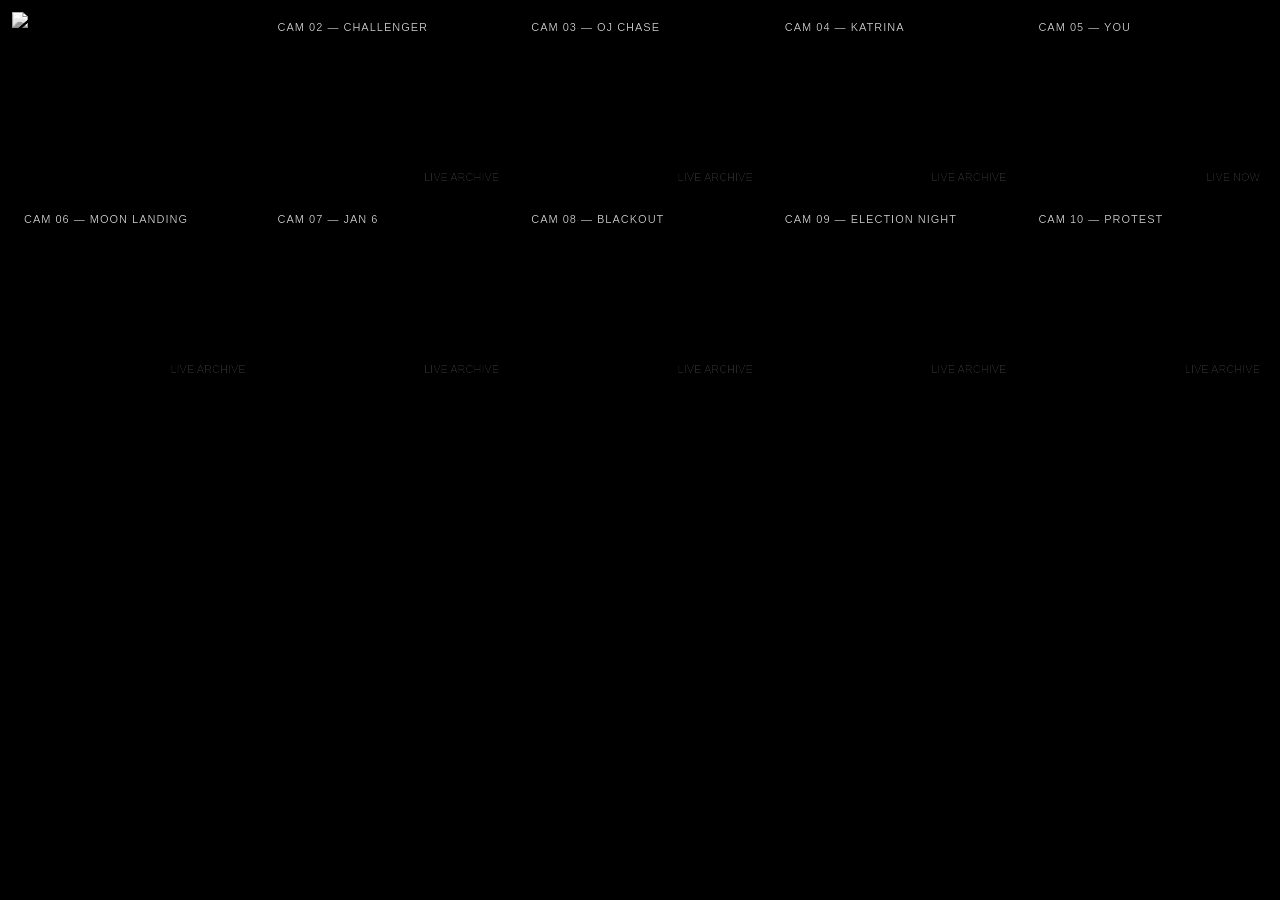
==== index.html @ 105d7728 "bf" ====
<!DOCTYPE html>
<html>
<head>
<style>
body {
  margin: 0;
  background: black;
  padding: 10px;
  font-family: Arial, sans-serif;
  color: lime;
}

.grid {
  display: grid;
  grid-template-columns: repeat(5, 1fr);
  gap: 8px;
}

.cam {
  position: relative;
  width: 100%;
  height: 180px;
  background: black;
  border: 2px solid #111;
  overflow: hidden;
  filter: grayscale(100%) contrast(120%);
}

.cam iframe,
.cam video {
  width: 100%;
  height: 100%;
  border: none;
  object-fit: cover;
}

.label {
  position: absolute;
  top: 6px;
  left: 6px;
  background: rgba(0,0,0,0.65);
  color: lime;
  font-size: 11px;
  padding: 3px 6px;
  z-index: 2;
  letter-spacing: 1px;
}

.time {
  position: absolute;
  bottom: 6px;
  right: 6px;
  background: rgba(0,0,0,0.65);
  color: red;
  font-size: 11px;
  padding: 3px 6px;
  z-index: 2;
}
</style>
</head>

<body>

<div class="grid">

  <div class="cam">
  <a href="https://www.skylinewebcams.com/en/webcam/united-states/new-york/new-york/new-york-skyline.html" target="_blank">
    <img src="https://embed.skylinewebcams.com/img/790.jpg" alt="New York Skyline Live Cam">
  </a>
</div>

  <div class="cam">
    <div class="label">CAM 02 — CHALLENGER</div>
    <div class="time">LIVE ARCHIVE</div>
    <iframe src="https://www.youtube.com/embed/VIDEO_ID_2" allowfullscreen></iframe>
  </div>

  <div class="cam">
    <div class="label">CAM 03 — OJ CHASE</div>
    <div class="time">LIVE ARCHIVE</div>
    <iframe src="https://www.youtube.com/embed/VIDEO_ID_3" allowfullscreen></iframe>
  </div>

  <div class="cam">
    <div class="label">CAM 04 — KATRINA</div>
    <div class="time">LIVE ARCHIVE</div>
    <iframe src="https://www.youtube.com/embed/VIDEO_ID_4" allowfullscreen></iframe>
  </div>

  <div class="cam">
    <div class="label">CAM 05 — YOU</div>
    <div class="time">LIVE NOW</div>
    <video id="userCam" autoplay muted playsinline></video>
  </div>

  <div class="cam">
    <div class="label">CAM 06 — MOON LANDING</div>
    <div class="time">LIVE ARCHIVE</div>
    <iframe src="https://www.youtube.com/embed/VIDEO_ID_5" allowfullscreen></iframe>
  </div>

  <div class="cam">
    <div class="label">CAM 07 — JAN 6</div>
    <div class="time">LIVE ARCHIVE</div>
    <iframe src="https://www.youtube.com/embed/VIDEO_ID_6" allowfullscreen></iframe>
  </div>

  <div class="cam">
    <div class="label">CAM 08 — BLACKOUT</div>
    <div class="time">LIVE ARCHIVE</div>
    <iframe src="https://www.youtube.com/embed/VIDEO_ID_7" allowfullscreen></iframe>
  </div>

  <div class="cam">
    <div class="label">CAM 09 — ELECTION NIGHT</div>
    <div class="time">LIVE ARCHIVE</div>
    <iframe src="https://www.youtube.com/embed/VIDEO_ID_8" allowfullscreen></iframe>
  </div>

  <div class="cam">
    <div class="label">CAM 10 — PROTEST</div>
    <div class="time">LIVE ARCHIVE</div>
    <iframe src="https://www.youtube.com/embed/VIDEO_ID_9" allowfullscreen></iframe>
  </div>

</div>

<script>
navigator.mediaDevices.getUserMedia({ video: true })
.then(function(stream) {
  document.getElementById("userCam").srcObject = stream;
})
.catch(function(error) {
  console.log("Camera access denied", error);
});
</script>

</body>
</html>
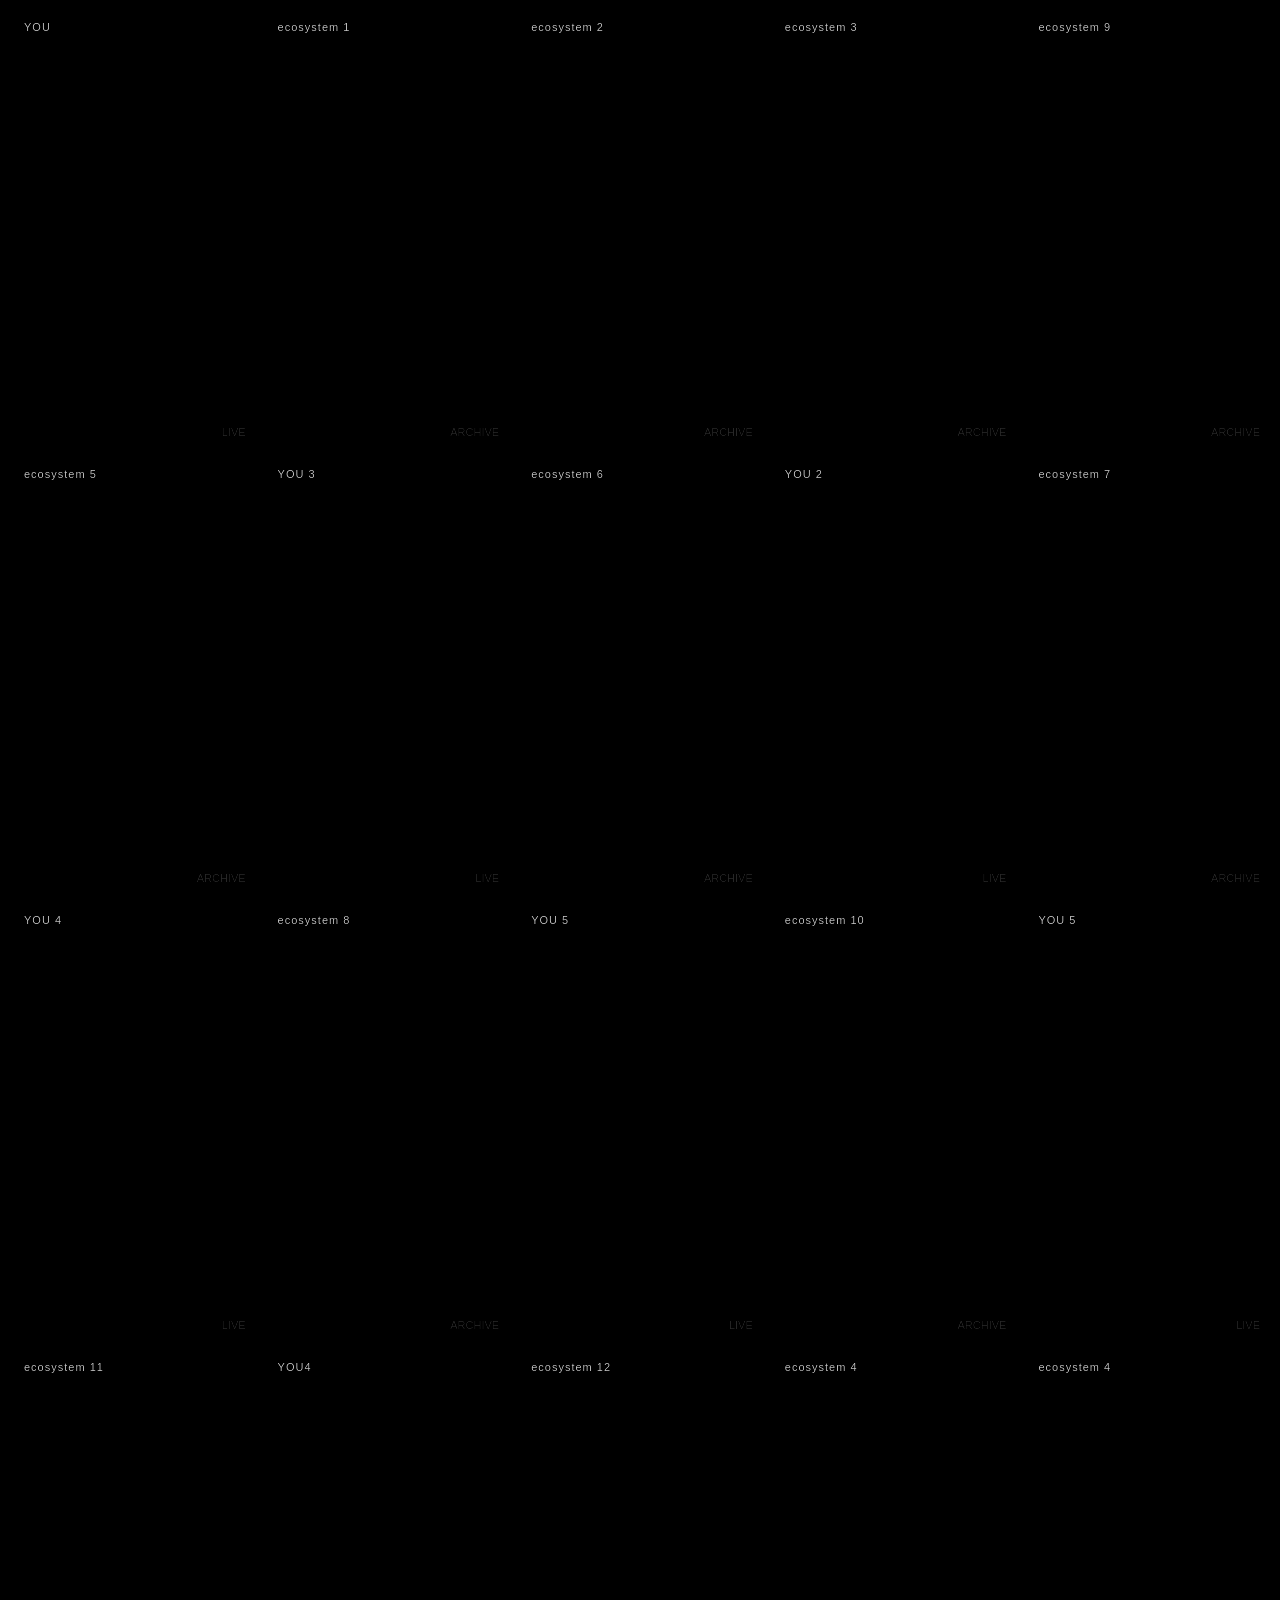
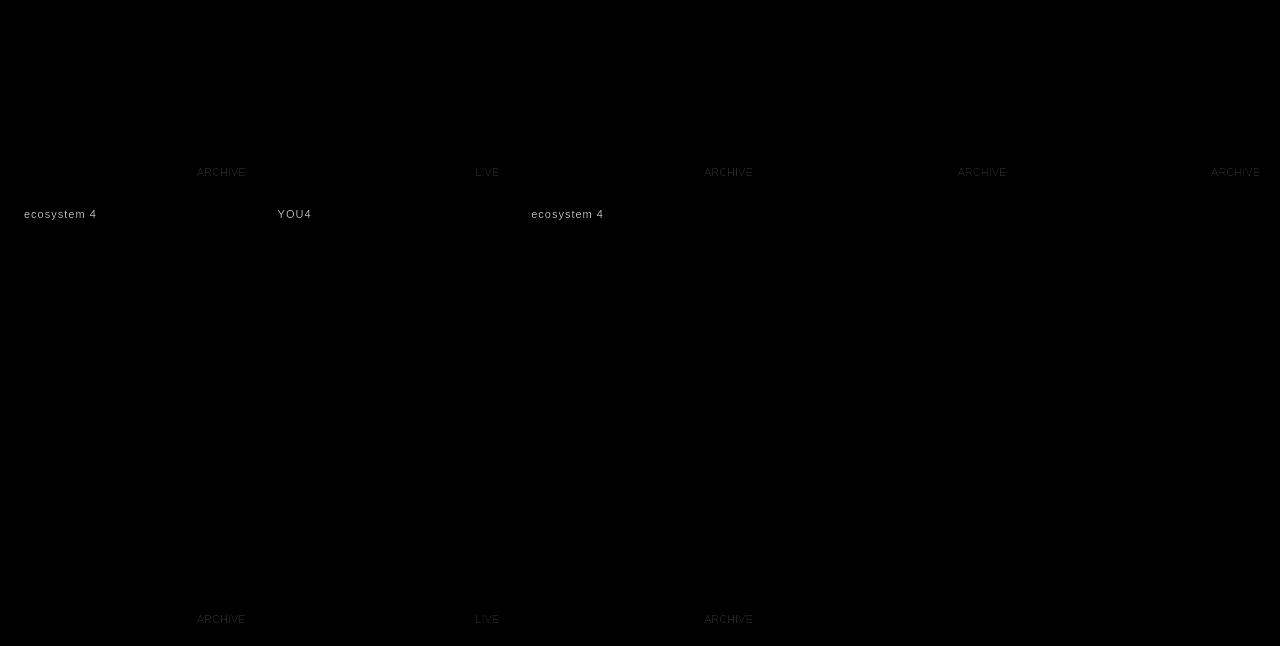
==== commit 38d4d873: "muhc differnt" ====
--- a/index.html
+++ b/index.html
@@ -12,25 +12,26 @@
 
 .grid {
   display: grid;
-  grid-template-columns: repeat(5, 1fr);
+  grid-template-columns: repeat(5, 1fr); /* 5 tiles per row */
   gap: 8px;
 }
 
 .cam {
   position: relative;
   width: 100%;
-  height: 180px;
+  padding-top: 177%; /* 9:16 aspect ratio for videos */
   background: black;
   border: 2px solid #111;
   overflow: hidden;
   filter: grayscale(100%) contrast(120%);
 }
 
-.cam iframe,
 .cam video {
+  position: absolute;
+  top: 0;
+  left: 0;
   width: 100%;
   height: 100%;
-  border: none;
   object-fit: cover;
 }
 
@@ -63,76 +64,239 @@
 
 <div class="grid">
 
-  <div class="cam">
-  <a href="https://www.skylinewebcams.com/en/webcam/united-states/new-york/new-york/new-york-skyline.html" target="_blank">
-    <img src="https://embed.skylinewebcams.com/img/790.jpg" alt="New York Skyline Live Cam">
-  </a>
-</div>
-
-  <div class="cam">
-    <div class="label">CAM 02 — CHALLENGER</div>
-    <div class="time">LIVE ARCHIVE</div>
-    <iframe src="https://www.youtube.com/embed/VIDEO_ID_2" allowfullscreen></iframe>
-  </div>
-
-  <div class="cam">
-    <div class="label">CAM 03 — OJ CHASE</div>
-    <div class="time">LIVE ARCHIVE</div>
-    <iframe src="https://www.youtube.com/embed/VIDEO_ID_3" allowfullscreen></iframe>
-  </div>
-
-  <div class="cam">
-    <div class="label">CAM 04 — KATRINA</div>
-    <div class="time">LIVE ARCHIVE</div>
-    <iframe src="https://www.youtube.com/embed/VIDEO_ID_4" allowfullscreen></iframe>
-  </div>
-
-  <div class="cam">
-    <div class="label">CAM 05 — YOU</div>
-    <div class="time">LIVE NOW</div>
-    <video id="userCam" autoplay muted playsinline></video>
-  </div>
-
-  <div class="cam">
-    <div class="label">CAM 06 — MOON LANDING</div>
-    <div class="time">LIVE ARCHIVE</div>
-    <iframe src="https://www.youtube.com/embed/VIDEO_ID_5" allowfullscreen></iframe>
-  </div>
-
-  <div class="cam">
-    <div class="label">CAM 07 — JAN 6</div>
-    <div class="time">LIVE ARCHIVE</div>
-    <iframe src="https://www.youtube.com/embed/VIDEO_ID_6" allowfullscreen></iframe>
-  </div>
-
-  <div class="cam">
-    <div class="label">CAM 08 — BLACKOUT</div>
-    <div class="time">LIVE ARCHIVE</div>
-    <iframe src="https://www.youtube.com/embed/VIDEO_ID_7" allowfullscreen></iframe>
-  </div>
-
-  <div class="cam">
-    <div class="label">CAM 09 — ELECTION NIGHT</div>
-    <div class="time">LIVE ARCHIVE</div>
-    <iframe src="https://www.youtube.com/embed/VIDEO_ID_8" allowfullscreen></iframe>
-  </div>
-
-  <div class="cam">
-    <div class="label">CAM 10 — PROTEST</div>
-    <div class="time">LIVE ARCHIVE</div>
-    <iframe src="https://www.youtube.com/embed/VIDEO_ID_9" allowfullscreen></iframe>
-  </div>
+  
+  <div class="cam">
+  <div class="label">YOU</div>
+  <div class="time">LIVE</div>
+  <video class="liveCam"></video>
+</div>
+
+  <div class="cam">
+    <div class="label">ecosystem 1</div>
+    <div class="time">ARCHIVE</div>
+    <video autoplay muted loop playsinline>
+      <source src="video archive/SnapInsta.to_AQPRmSxLoryphUgrCeTGhMmS4n_0nc2g4vxDdUkpphp4Vh737yQnGMcwdw0KS5rKqfWp-gA76fjTydEfScweuHc5amJ3U3mKEEWmpPc.mp4" type="video/mp4">
+    </video>
+  </div>
+
+  <div class="cam">
+    <div class="label">ecosystem 2</div>
+    <div class="time">ARCHIVE</div>
+    <video autoplay muted loop playsinline>
+      <source src="video archive/11.mp4" type="video/mp4">
+    </video>
+  </div>
+
+  <div class="cam">
+    <div class="label">ecosystem 3</div>
+    <div class="time">ARCHIVE</div>
+    <video autoplay muted loop playsinline>
+      <source src="video archive/3.mp4" type="video/mp4">
+    </video>
+  </div>
+<div class="cam">
+    <div class="label">ecosystem 9</div>
+    <div class="time">ARCHIVE</div>
+    <video autoplay muted loop playsinline>
+      <source src="video archive/7.mp4" type="video/mp4">
+    </video>
+  </div>
+  
+
+  <div class="cam">
+    <div class="label">ecosystem 5</div>
+    <div class="time">ARCHIVE</div>
+    <video autoplay muted loop playsinline>
+      <source src="video archive/5.mp4" type="video/mp4">
+    </video>
+  </div>
+
+  <div class="cam">
+  <div class="label">YOU 3</div>
+  <div class="time">LIVE</div>
+  <video class="liveCam"></video>
+</div>
+
+  <div class="cam">
+    <div class="label">ecosystem 6</div>
+    <div class="time">ARCHIVE</div>
+    <video autoplay muted loop playsinline>
+      <source src="video archive/Create_an_eerie_philosophical__Kling_30__06300.mp4" type="video/mp4">
+    </video>
+  </div>
+<div class="cam">
+  <div class="label">YOU 2</div>
+  <div class="time">LIVE</div>
+  <video class="liveCam"></video>
+</div>
+  <div class="cam">
+    <div class="label">ecosystem 7</div>
+    <div class="time">ARCHIVE</div>
+    <video autoplay muted loop playsinline>
+      <source src="video archive/Create_a_cinematic_unsettling__Kling_30__84815.mp4" type="video/mp4">
+    </video>
+  </div>
+<div class="cam">
+  <div class="label">YOU 4</div>
+  <div class="time">LIVE</div>
+  <video class="liveCam"></video>
+</div>
+  <div class="cam">
+    <div class="label">ecosystem 8</div>
+    <div class="time">ARCHIVE</div>
+    <video autoplay muted loop playsinline>
+      <source src="video archive/6.mp4" type="video/mp4">
+    </video>
+  </div>
+
+  <div class="cam">
+  <div class="label">YOU 5</div>
+  <div class="time">LIVE</div>
+  <video class="liveCam"></video>
+</div>
+
+  <div class="cam">
+    <div class="label">ecosystem 10</div>
+    <div class="time">ARCHIVE</div>
+    <video autoplay muted loop playsinline>
+      <source src="video archive/8.mp4" type="video/mp4">
+    </video>
+  </div>
+
+  <div class="cam">
+  <div class="label">YOU 5</div>
+  <div class="time">LIVE</div>
+  <video class="liveCam"></video>
+</div>
+
+
+<div class="cam">
+    <div class="label">ecosystem 11</div>
+    <div class="time">ARCHIVE</div>
+    <video autoplay muted loop playsinline>
+      <source src="video archive/9.mp4" type="video/mp4">
+    </video>
+  </div>
+<div class="cam">
+  <div class="label">YOU4</div>
+  <div class="time">LIVE</div>
+  <video class="liveCam"></video>
+</div>
+
+  <div class="cam">
+    <div class="label">ecosystem 12</div>
+    <div class="time">ARCHIVE</div>
+    <video autoplay muted loop playsinline>
+      <source src="video archive/10.mp4" type="video/mp4">
+    </video>
+  </div>
+
+  <div class="cam">
+    <div class="label">ecosystem 4</div>
+    <div class="time">ARCHIVE</div>
+    <video autoplay muted loop playsinline>
+      <source src="video archive/4.mp4" type="video/mp4">
+    </video>
+  </div>
+
+  <div class="cam">
+    <div class="label">ecosystem 4</div>
+    <div class="time">ARCHIVE</div>
+    <video autoplay muted loop playsinline>
+      <source src="video archive/2.mp4" type="video/mp4">
+    </video>
+  </div>
+
+  <div class="cam">
+    <div class="label">ecosystem 4</div>
+    <div class="time">ARCHIVE</div>
+    <video autoplay muted loop playsinline>
+      <source src="video archive/13.mp4" type="video/mp4">
+    </video>
+  </div>
+  <div class="cam">
+  <div class="label">YOU4</div>
+  <div class="time">LIVE</div>
+  <video class="liveCam"></video>
+</div>
+
+<div class="cam">
+    <div class="label">ecosystem 4</div>
+    <div class="time">ARCHIVE</div>
+    <video autoplay muted loop playsinline>
+      <source src="video archive/12.mp4" type="video/mp4">
+    </video>
+  </div>
+  
 
 </div>
 
 <script>
+// --------------------- LIVE CAMERA ---------------------
 navigator.mediaDevices.getUserMedia({ video: true })
 .then(function(stream) {
-  document.getElementById("userCam").srcObject = stream;
+  const liveCams = document.querySelectorAll('.liveCam');
+  liveCams.forEach(video => {
+    video.srcObject = stream;
+    video.autoplay = true;
+    video.muted = true;
+    video.playsInline = true;
+  });
 })
 .catch(function(error) {
   console.log("Camera access denied", error);
 });
+
+// --------------------- SCREEN RECORDING ---------------------
+let mediaRecorder;
+let recordedChunks = [];
+let recording = false;
+
+async function startScreenRecording() {
+  try {
+    const stream = await navigator.mediaDevices.getDisplayMedia({
+      video: { cursor: "always" },
+      audio: false
+    });
+
+    mediaRecorder = new MediaRecorder(stream);
+    mediaRecorder.ondataavailable = e => {
+      if (e.data.size > 0) recordedChunks.push(e.data);
+    };
+
+    mediaRecorder.onstop = () => {
+      const blob = new Blob(recordedChunks, { type: "video/webm" });
+      const url = URL.createObjectURL(blob);
+      const a = document.createElement("a");
+      a.href = url;
+      a.download = "screen-record.webm";
+      a.click();
+      recordedChunks = [];
+    };
+
+    mediaRecorder.start();
+    recording = true;
+    console.log("Screen recording started...");
+  } catch (err) {
+    console.error("Error accessing screen:", err);
+  }
+}
+
+function stopScreenRecording() {
+  if (mediaRecorder && recording) {
+    mediaRecorder.stop();
+    recording = false;
+    console.log("Screen recording stopped.");
+  }
+}
+
+// Listen for "R" key to start/stop recording
+document.addEventListener("keydown", e => {
+  if (e.key.toLowerCase() === "r") {
+    if (!recording) startScreenRecording();
+    else stopScreenRecording();
+  }
+});
 </script>
 
 </body>
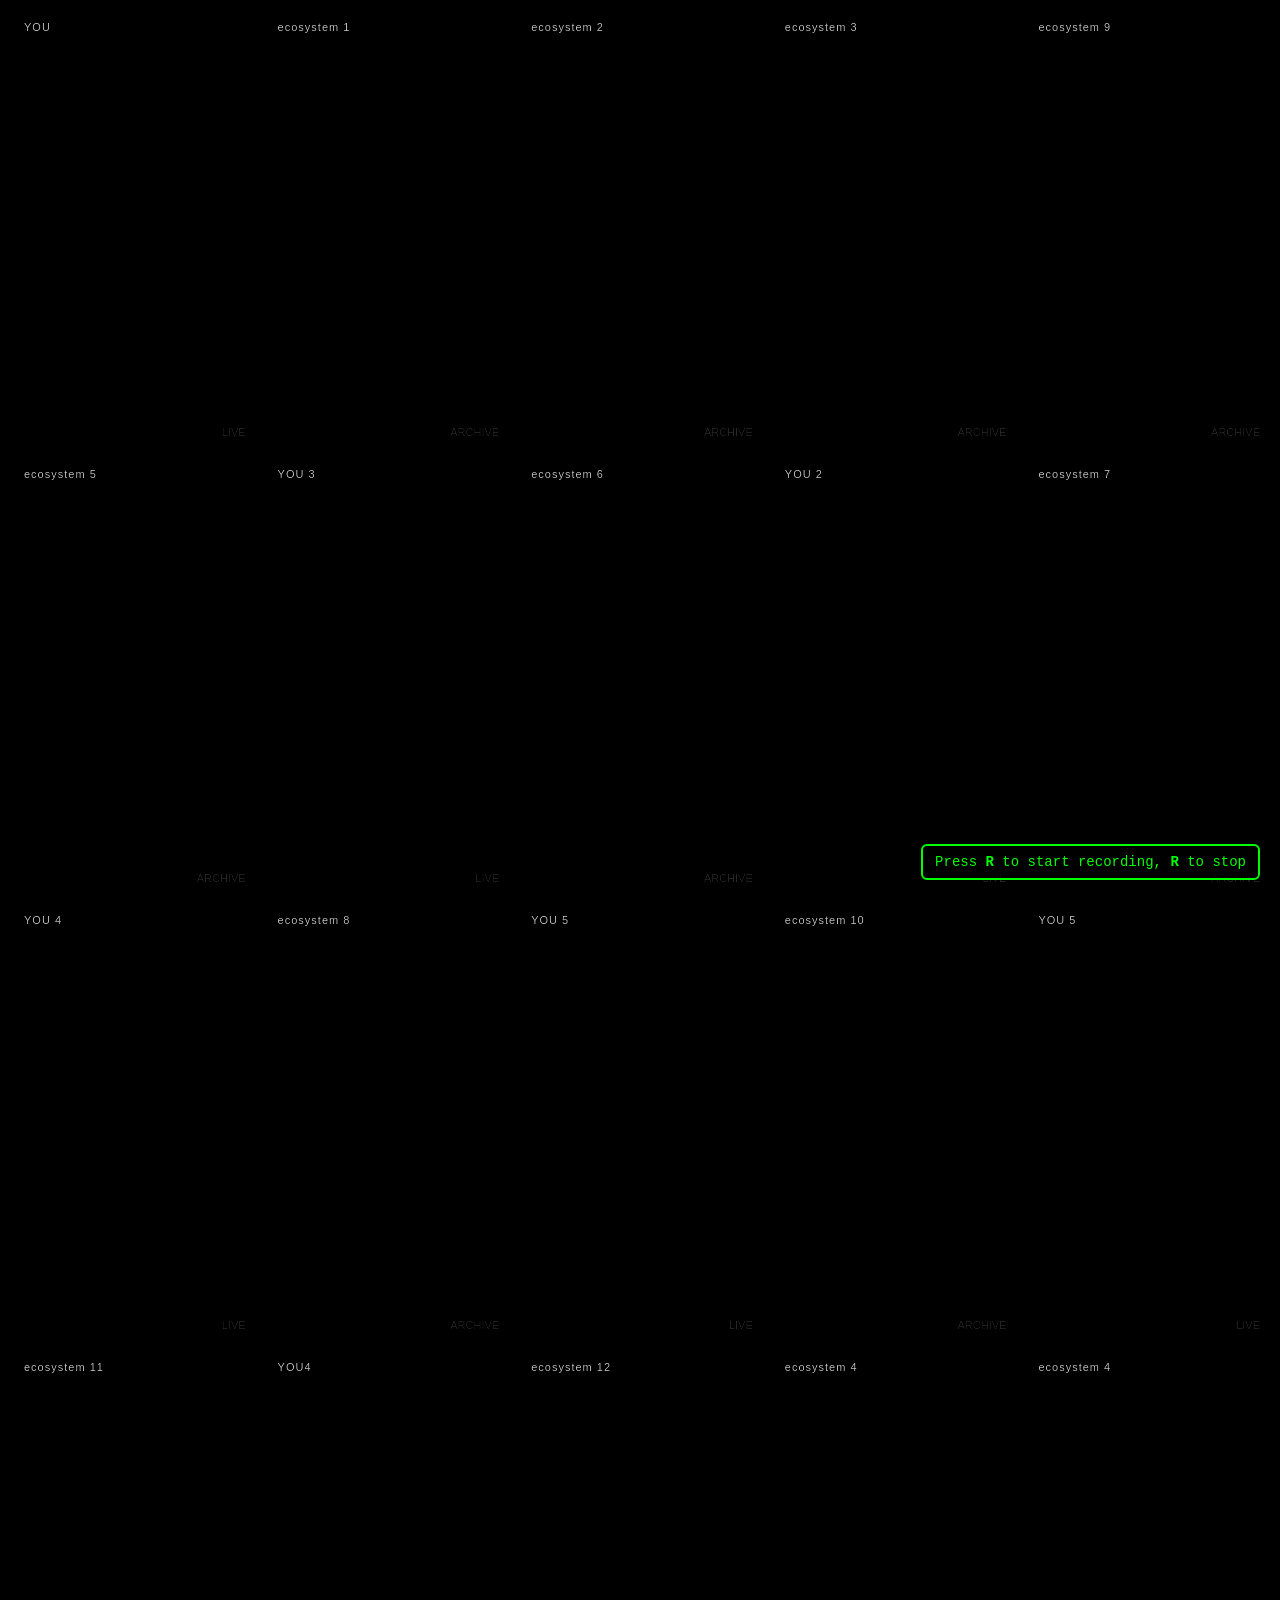
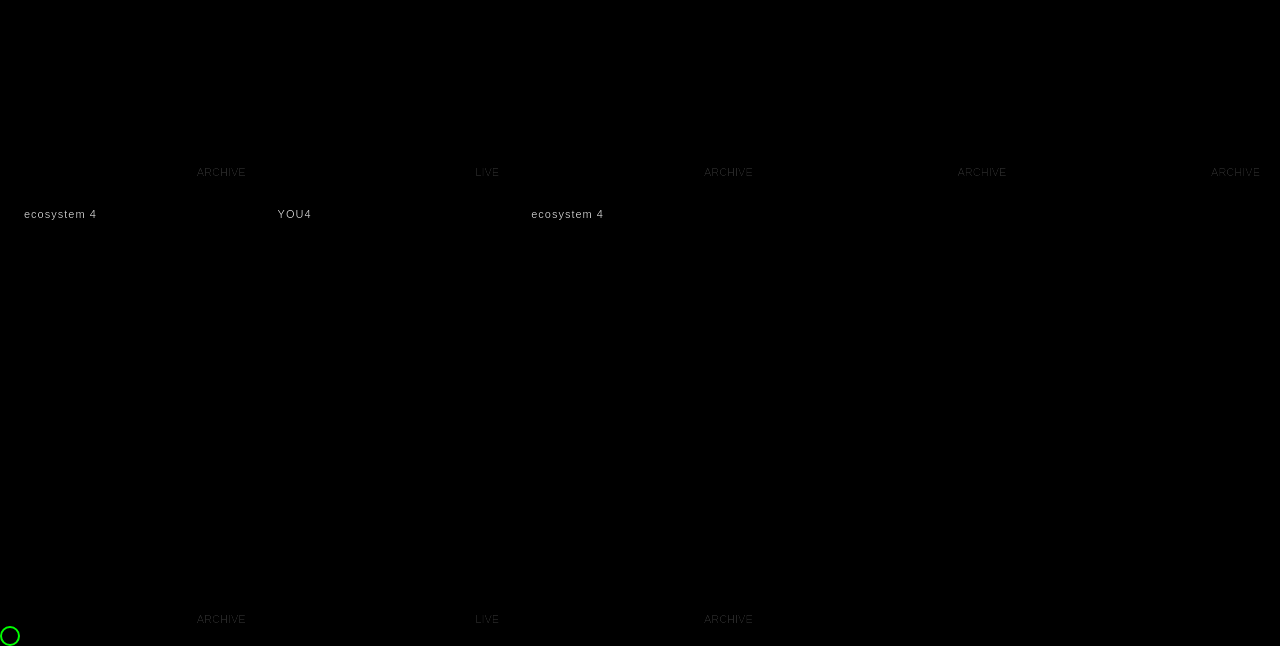
==== commit 5c2d0a2a: "eg" ====
--- a/index.html
+++ b/index.html
@@ -57,11 +57,36 @@
   padding: 3px 6px;
   z-index: 2;
 }
+
+#custom-cursor {
+  position: fixed;
+  width: 16px;          /* size of the cursor */
+  height: 16px;
+  pointer-events: none; /* clicks go through it */
+  z-index: 9999;
+  border: 2px solid lime; /* green outline */
+  border-radius: 50%;     /* makes it circular */
+  transform: translate(-50%, -50%); /* center on mouse */
+}
+#record-box {
+  position: fixed;      /* stays in place when scrolling */
+  bottom: 20px;         /* distance from bottom */
+  right: 20px;          /* distance from right */
+  background: rgba(0,0,0,0.7);  /* semi-transparent dark background */
+  color: lime;          /* text color */
+  font-family: 'Courier New', monospace; /* change font here */
+  font-size: 14px;
+  padding: 8px 12px;
+  border: 2px solid lime;
+  border-radius: 6px;
+  z-index: 9999;        /* make sure it’s on top */
+  user-select: none;    /* prevent text selection */
+}
 </style>
 </head>
 
 <body>
-
+<div id="record-box">Press <strong>R</strong> to start recording, <strong>R</strong> to stop</div>
 <div class="grid">
 
   
@@ -289,7 +314,35 @@
     console.log("Screen recording stopped.");
   }
 }
-
+// Enable audio on hover for all archive videos
+const archiveVideos = document.querySelectorAll('.grid video:not(.liveCam)');
+
+archiveVideos.forEach(video => {
+  // Make sure videos are muted initially
+  video.muted = true;
+
+  // When mouse enters, play video with sound
+  video.addEventListener('mouseenter', () => {
+    video.muted = false;  // unmute
+    video.play();
+  });
+
+  // When mouse leaves, mute again
+  video.addEventListener('mouseleave', () => {
+    video.muted = true;  // mute
+  });
+});
+
+// create the cursor element
+const cursor = document.createElement('div');
+cursor.id = 'custom-cursor';
+document.body.appendChild(cursor);
+
+// move cursor with mouse
+document.addEventListener('mousemove', e => {
+  cursor.style.left = e.clientX + 'px';
+  cursor.style.top = e.clientY + 'px';
+});
 // Listen for "R" key to start/stop recording
 document.addEventListener("keydown", e => {
   if (e.key.toLowerCase() === "r") {
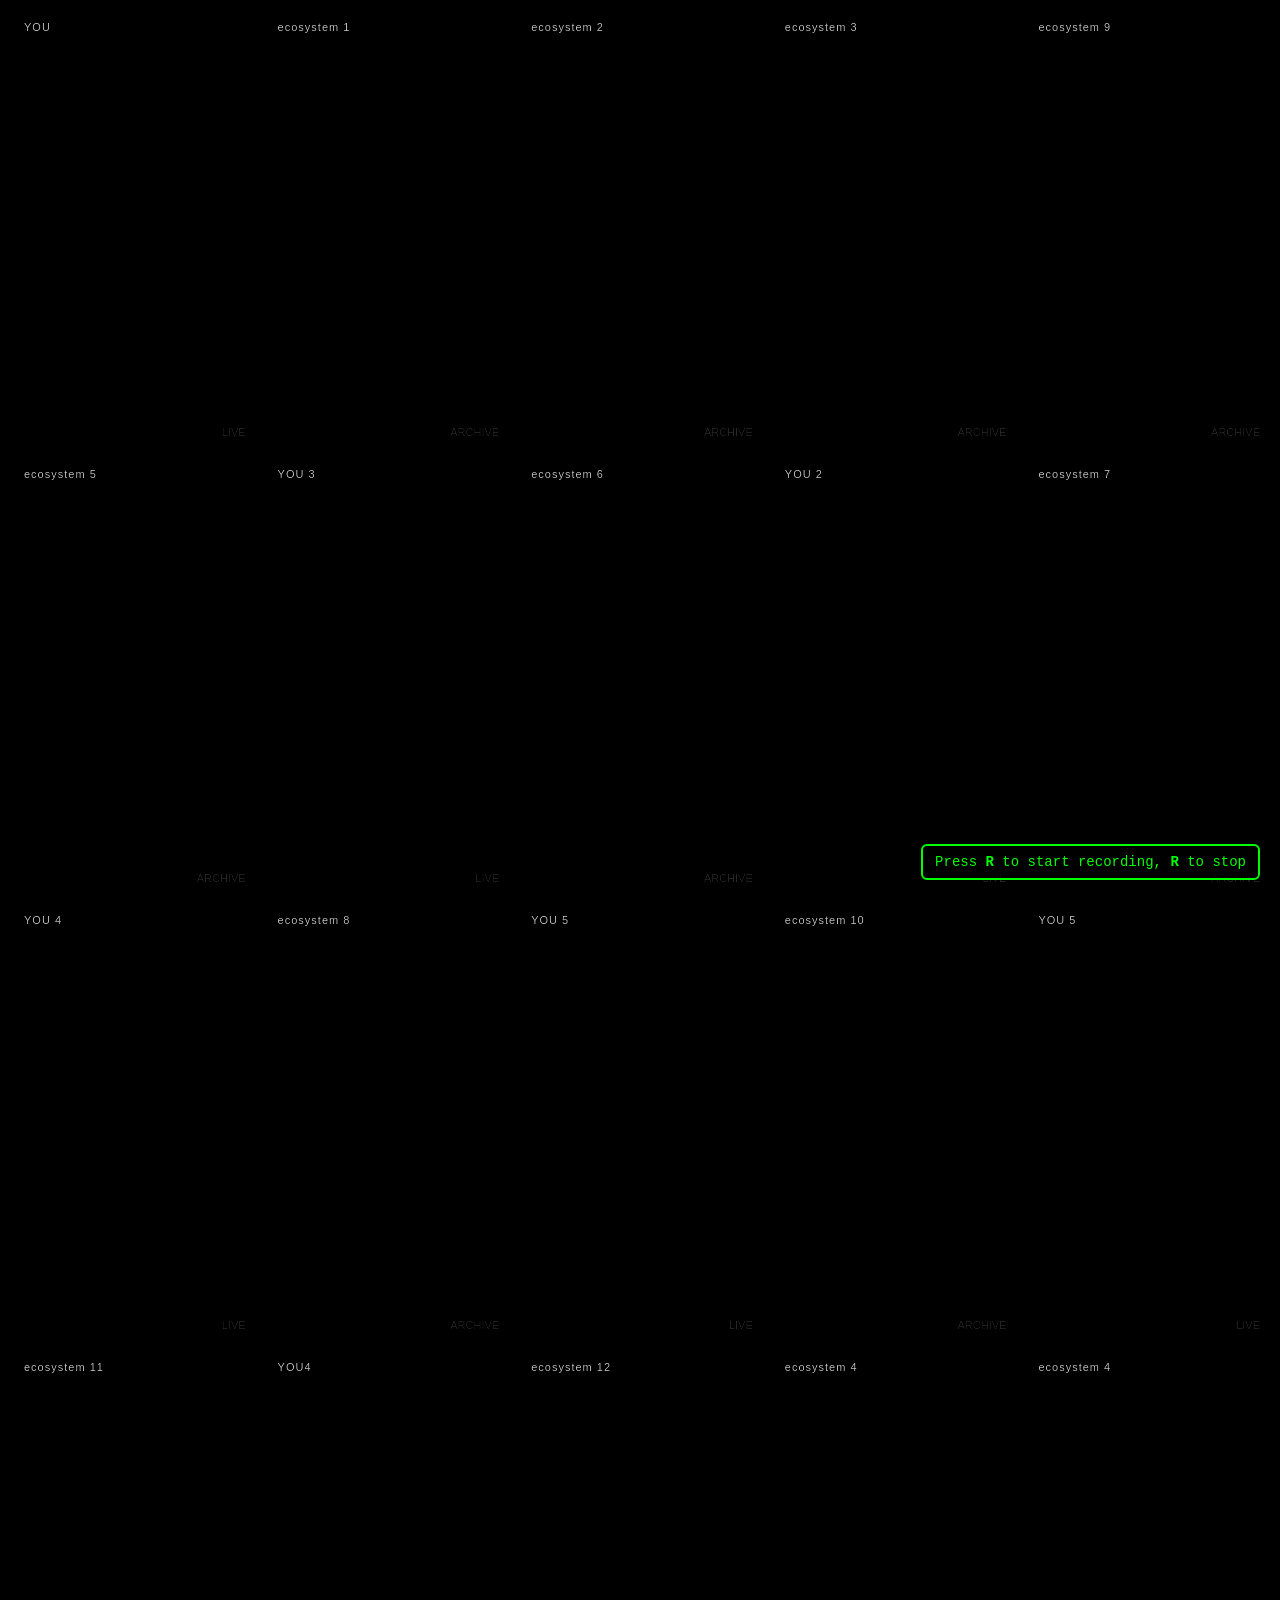
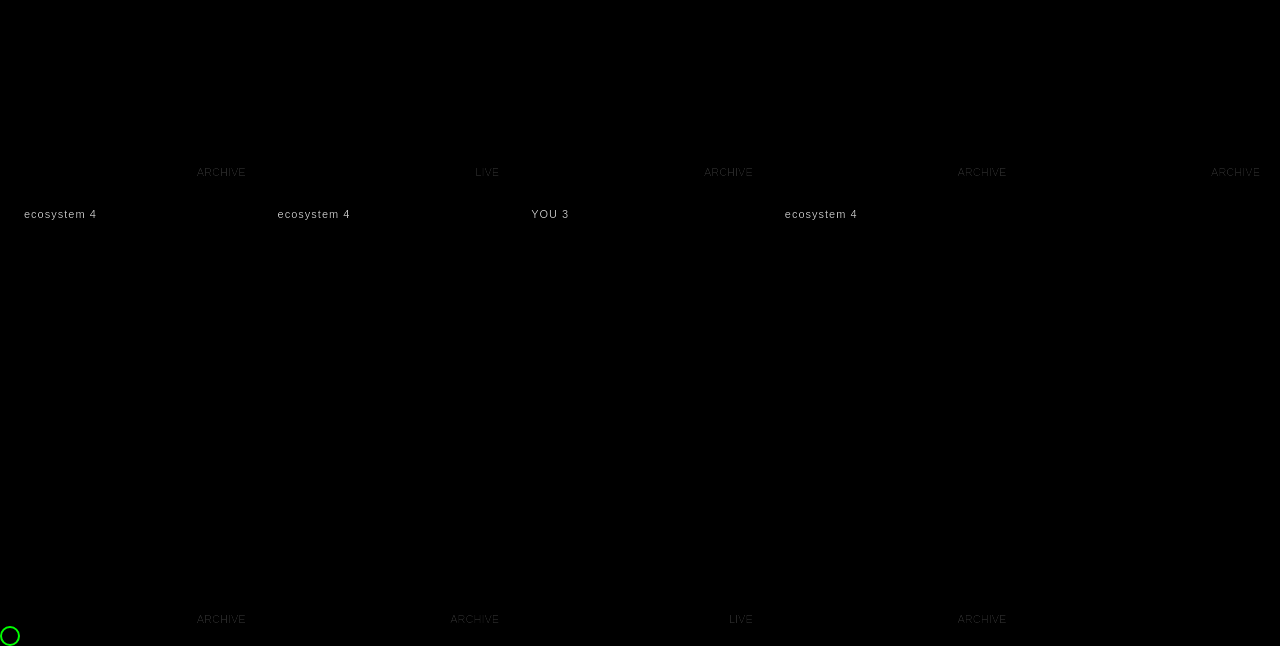
==== commit 7b5f0e3b: "go" ====
--- a/index.html
+++ b/index.html
@@ -239,8 +239,17 @@
       <source src="video archive/13.mp4" type="video/mp4">
     </video>
   </div>
-  <div class="cam">
-  <div class="label">YOU4</div>
+
+  <div class="cam">
+    <div class="label">ecosystem 4</div>
+    <div class="time">ARCHIVE</div>
+    <video autoplay muted loop playsinline>
+      <source src="video archive/14.mp4" type="video/mp4">
+    </video>
+  </div>
+
+    <div class="cam">
+  <div class="label">YOU 3</div>
   <div class="time">LIVE</div>
   <video class="liveCam"></video>
 </div>
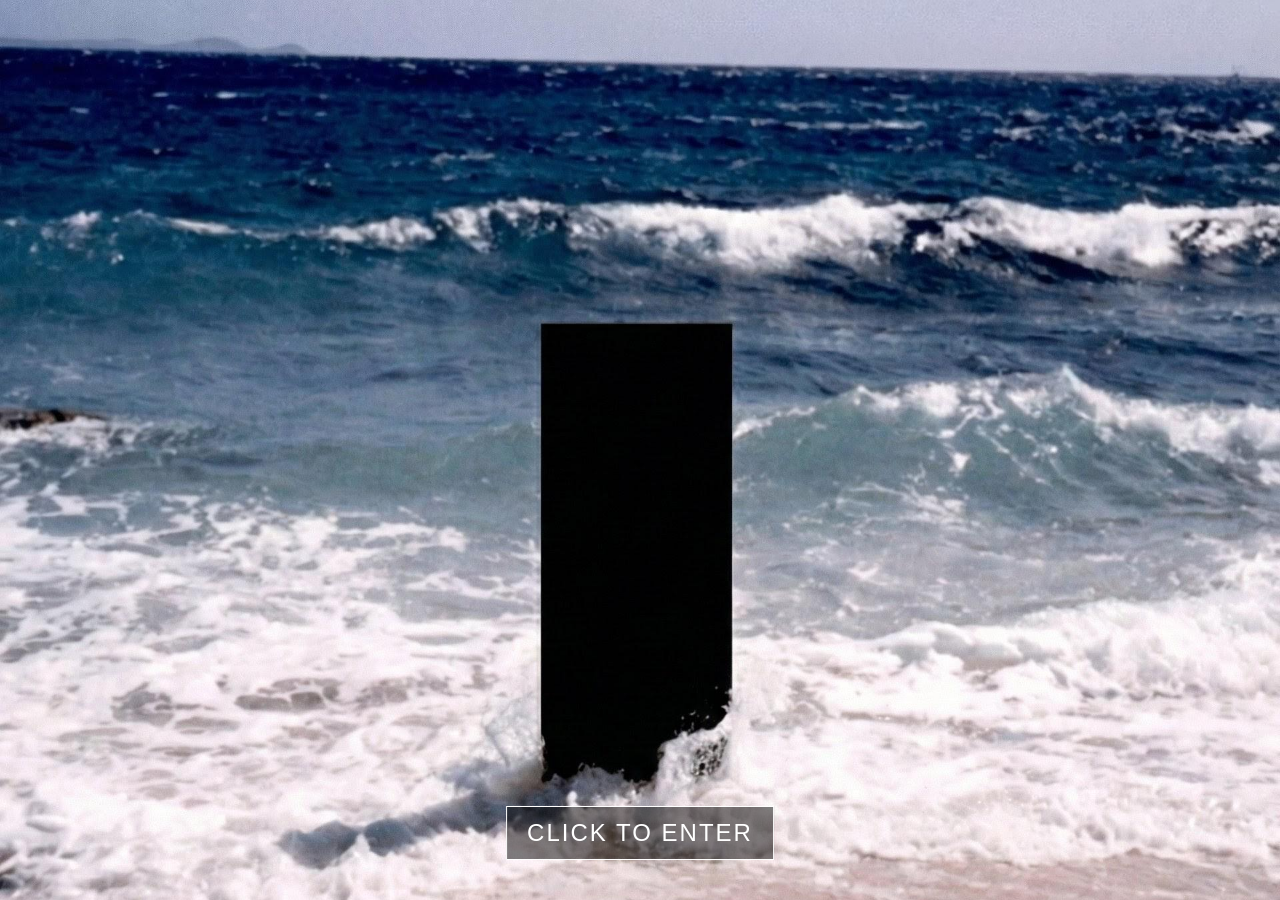
==== commit a0d8c77e: "vnc" ====
--- a/index.html
+++ b/index.html
@@ -1,365 +1,59 @@
 <!DOCTYPE html>
-<html>
+<html lang="en">
 <head>
-<style>
-body {
-  margin: 0;
-  background: black;
-  padding: 10px;
-  font-family: Arial, sans-serif;
-  color: lime;
-}
+  <meta charset="UTF-8">
+  <meta name="viewport" content="width=device-width, initial-scale=1.0">
+  <title>Home</title>
+  <style>
+    * {
+      margin: 0;
+      padding: 0;
+      box-sizing: border-box;
+    }
 
-.grid {
-  display: grid;
-  grid-template-columns: repeat(5, 1fr); /* 5 tiles per row */
-  gap: 8px;
-}
+    html, body {
+      width: 100%;
+      height: 100%;
+      overflow: hidden;
+      background: black;
+    }
 
-.cam {
-  position: relative;
-  width: 100%;
-  padding-top: 177%; /* 9:16 aspect ratio for videos */
-  background: black;
-  border: 2px solid #111;
-  overflow: hidden;
-  filter: grayscale(100%) contrast(120%);
-}
+    .home-button {
+      position: relative;
+      display: block;
+      width: 100vw;
+      height: 100vh;
+      cursor: pointer;
+    }
 
-.cam video {
-  position: absolute;
-  top: 0;
-  left: 0;
-  width: 100%;
-  height: 100%;
-  object-fit: cover;
-}
+    .home-button img {
+      width: 100%;
+      height: 100%;
+      object-fit: cover;
+      display: block;
+    }
 
-.label {
-  position: absolute;
-  top: 6px;
-  left: 6px;
-  background: rgba(0,0,0,0.65);
-  color: lime;
-  font-size: 11px;
-  padding: 3px 6px;
-  z-index: 2;
-  letter-spacing: 1px;
-}
+    .enter-text {
+      position: absolute;
+      bottom: 40px;
+      left: 50%;
+      transform: translateX(-50%);
+      color: white;
+      font-family: Arial, sans-serif;
+      font-size: 24px;
+      background: rgba(0,0,0,0.5);
+      padding: 12px 20px;
+      border: 1px solid white;
+      letter-spacing: 2px;
+    }
+  </style>
+</head>
+<body>
 
-.time {
-  position: absolute;
-  bottom: 6px;
-  right: 6px;
-  background: rgba(0,0,0,0.65);
-  color: red;
-  font-size: 11px;
-  padding: 3px 6px;
-  z-index: 2;
-}
-
-#custom-cursor {
-  position: fixed;
-  width: 16px;          /* size of the cursor */
-  height: 16px;
-  pointer-events: none; /* clicks go through it */
-  z-index: 9999;
-  border: 2px solid lime; /* green outline */
-  border-radius: 50%;     /* makes it circular */
-  transform: translate(-50%, -50%); /* center on mouse */
-}
-#record-box {
-  position: fixed;      /* stays in place when scrolling */
-  bottom: 20px;         /* distance from bottom */
-  right: 20px;          /* distance from right */
-  background: rgba(0,0,0,0.7);  /* semi-transparent dark background */
-  color: lime;          /* text color */
-  font-family: 'Courier New', monospace; /* change font here */
-  font-size: 14px;
-  padding: 8px 12px;
-  border: 2px solid lime;
-  border-radius: 6px;
-  z-index: 9999;        /* make sure it’s on top */
-  user-select: none;    /* prevent text selection */
-}
-</style>
-</head>
-
-<body>
-<div id="record-box">Press <strong>R</strong> to start recording, <strong>R</strong> to stop</div>
-<div class="grid">
-
-  
-  <div class="cam">
-  <div class="label">YOU</div>
-  <div class="time">LIVE</div>
-  <video class="liveCam"></video>
-</div>
-
-  <div class="cam">
-    <div class="label">ecosystem 1</div>
-    <div class="time">ARCHIVE</div>
-    <video autoplay muted loop playsinline>
-      <source src="video archive/SnapInsta.to_AQPRmSxLoryphUgrCeTGhMmS4n_0nc2g4vxDdUkpphp4Vh737yQnGMcwdw0KS5rKqfWp-gA76fjTydEfScweuHc5amJ3U3mKEEWmpPc.mp4" type="video/mp4">
-    </video>
-  </div>
-
-  <div class="cam">
-    <div class="label">ecosystem 2</div>
-    <div class="time">ARCHIVE</div>
-    <video autoplay muted loop playsinline>
-      <source src="video archive/11.mp4" type="video/mp4">
-    </video>
-  </div>
-
-  <div class="cam">
-    <div class="label">ecosystem 3</div>
-    <div class="time">ARCHIVE</div>
-    <video autoplay muted loop playsinline>
-      <source src="video archive/3.mp4" type="video/mp4">
-    </video>
-  </div>
-<div class="cam">
-    <div class="label">ecosystem 9</div>
-    <div class="time">ARCHIVE</div>
-    <video autoplay muted loop playsinline>
-      <source src="video archive/7.mp4" type="video/mp4">
-    </video>
-  </div>
-  
-
-  <div class="cam">
-    <div class="label">ecosystem 5</div>
-    <div class="time">ARCHIVE</div>
-    <video autoplay muted loop playsinline>
-      <source src="video archive/5.mp4" type="video/mp4">
-    </video>
-  </div>
-
-  <div class="cam">
-  <div class="label">YOU 3</div>
-  <div class="time">LIVE</div>
-  <video class="liveCam"></video>
-</div>
-
-  <div class="cam">
-    <div class="label">ecosystem 6</div>
-    <div class="time">ARCHIVE</div>
-    <video autoplay muted loop playsinline>
-      <source src="video archive/Create_an_eerie_philosophical__Kling_30__06300.mp4" type="video/mp4">
-    </video>
-  </div>
-<div class="cam">
-  <div class="label">YOU 2</div>
-  <div class="time">LIVE</div>
-  <video class="liveCam"></video>
-</div>
-  <div class="cam">
-    <div class="label">ecosystem 7</div>
-    <div class="time">ARCHIVE</div>
-    <video autoplay muted loop playsinline>
-      <source src="video archive/Create_a_cinematic_unsettling__Kling_30__84815.mp4" type="video/mp4">
-    </video>
-  </div>
-<div class="cam">
-  <div class="label">YOU 4</div>
-  <div class="time">LIVE</div>
-  <video class="liveCam"></video>
-</div>
-  <div class="cam">
-    <div class="label">ecosystem 8</div>
-    <div class="time">ARCHIVE</div>
-    <video autoplay muted loop playsinline>
-      <source src="video archive/6.mp4" type="video/mp4">
-    </video>
-  </div>
-
-  <div class="cam">
-  <div class="label">YOU 5</div>
-  <div class="time">LIVE</div>
-  <video class="liveCam"></video>
-</div>
-
-  <div class="cam">
-    <div class="label">ecosystem 10</div>
-    <div class="time">ARCHIVE</div>
-    <video autoplay muted loop playsinline>
-      <source src="video archive/8.mp4" type="video/mp4">
-    </video>
-  </div>
-
-  <div class="cam">
-  <div class="label">YOU 5</div>
-  <div class="time">LIVE</div>
-  <video class="liveCam"></video>
-</div>
-
-
-<div class="cam">
-    <div class="label">ecosystem 11</div>
-    <div class="time">ARCHIVE</div>
-    <video autoplay muted loop playsinline>
-      <source src="video archive/9.mp4" type="video/mp4">
-    </video>
-  </div>
-<div class="cam">
-  <div class="label">YOU4</div>
-  <div class="time">LIVE</div>
-  <video class="liveCam"></video>
-</div>
-
-  <div class="cam">
-    <div class="label">ecosystem 12</div>
-    <div class="time">ARCHIVE</div>
-    <video autoplay muted loop playsinline>
-      <source src="video archive/10.mp4" type="video/mp4">
-    </video>
-  </div>
-
-  <div class="cam">
-    <div class="label">ecosystem 4</div>
-    <div class="time">ARCHIVE</div>
-    <video autoplay muted loop playsinline>
-      <source src="video archive/4.mp4" type="video/mp4">
-    </video>
-  </div>
-
-  <div class="cam">
-    <div class="label">ecosystem 4</div>
-    <div class="time">ARCHIVE</div>
-    <video autoplay muted loop playsinline>
-      <source src="video archive/2.mp4" type="video/mp4">
-    </video>
-  </div>
-
-  <div class="cam">
-    <div class="label">ecosystem 4</div>
-    <div class="time">ARCHIVE</div>
-    <video autoplay muted loop playsinline>
-      <source src="video archive/13.mp4" type="video/mp4">
-    </video>
-  </div>
-
-  <div class="cam">
-    <div class="label">ecosystem 4</div>
-    <div class="time">ARCHIVE</div>
-    <video autoplay muted loop playsinline>
-      <source src="video archive/14.mp4" type="video/mp4">
-    </video>
-  </div>
-
-    <div class="cam">
-  <div class="label">YOU 3</div>
-  <div class="time">LIVE</div>
-  <video class="liveCam"></video>
-</div>
-
-<div class="cam">
-    <div class="label">ecosystem 4</div>
-    <div class="time">ARCHIVE</div>
-    <video autoplay muted loop playsinline>
-      <source src="video archive/12.mp4" type="video/mp4">
-    </video>
-  </div>
-  
-
-</div>
-
-<script>
-// --------------------- LIVE CAMERA ---------------------
-navigator.mediaDevices.getUserMedia({ video: true })
-.then(function(stream) {
-  const liveCams = document.querySelectorAll('.liveCam');
-  liveCams.forEach(video => {
-    video.srcObject = stream;
-    video.autoplay = true;
-    video.muted = true;
-    video.playsInline = true;
-  });
-})
-.catch(function(error) {
-  console.log("Camera access denied", error);
-});
-
-// --------------------- SCREEN RECORDING ---------------------
-let mediaRecorder;
-let recordedChunks = [];
-let recording = false;
-
-async function startScreenRecording() {
-  try {
-    const stream = await navigator.mediaDevices.getDisplayMedia({
-      video: { cursor: "always" },
-      audio: false
-    });
-
-    mediaRecorder = new MediaRecorder(stream);
-    mediaRecorder.ondataavailable = e => {
-      if (e.data.size > 0) recordedChunks.push(e.data);
-    };
-
-    mediaRecorder.onstop = () => {
-      const blob = new Blob(recordedChunks, { type: "video/webm" });
-      const url = URL.createObjectURL(blob);
-      const a = document.createElement("a");
-      a.href = url;
-      a.download = "screen-record.webm";
-      a.click();
-      recordedChunks = [];
-    };
-
-    mediaRecorder.start();
-    recording = true;
-    console.log("Screen recording started...");
-  } catch (err) {
-    console.error("Error accessing screen:", err);
-  }
-}
-
-function stopScreenRecording() {
-  if (mediaRecorder && recording) {
-    mediaRecorder.stop();
-    recording = false;
-    console.log("Screen recording stopped.");
-  }
-}
-// Enable audio on hover for all archive videos
-const archiveVideos = document.querySelectorAll('.grid video:not(.liveCam)');
-
-archiveVideos.forEach(video => {
-  // Make sure videos are muted initially
-  video.muted = true;
-
-  // When mouse enters, play video with sound
-  video.addEventListener('mouseenter', () => {
-    video.muted = false;  // unmute
-    video.play();
-  });
-
-  // When mouse leaves, mute again
-  video.addEventListener('mouseleave', () => {
-    video.muted = true;  // mute
-  });
-});
-
-// create the cursor element
-const cursor = document.createElement('div');
-cursor.id = 'custom-cursor';
-document.body.appendChild(cursor);
-
-// move cursor with mouse
-document.addEventListener('mousemove', e => {
-  cursor.style.left = e.clientX + 'px';
-  cursor.style.top = e.clientY + 'px';
-});
-// Listen for "R" key to start/stop recording
-document.addEventListener("keydown", e => {
-  if (e.key.toLowerCase() === "r") {
-    if (!recording) startScreenRecording();
-    else stopScreenRecording();
-  }
-});
-</script>
+  <a href="index.html" class="home-button">
+    <img src="video archive/9.jpeg" alt="Enter Site">
+    <div class="enter-text">CLICK TO ENTER</div>
+  </a>
 
 </body>
 </html>
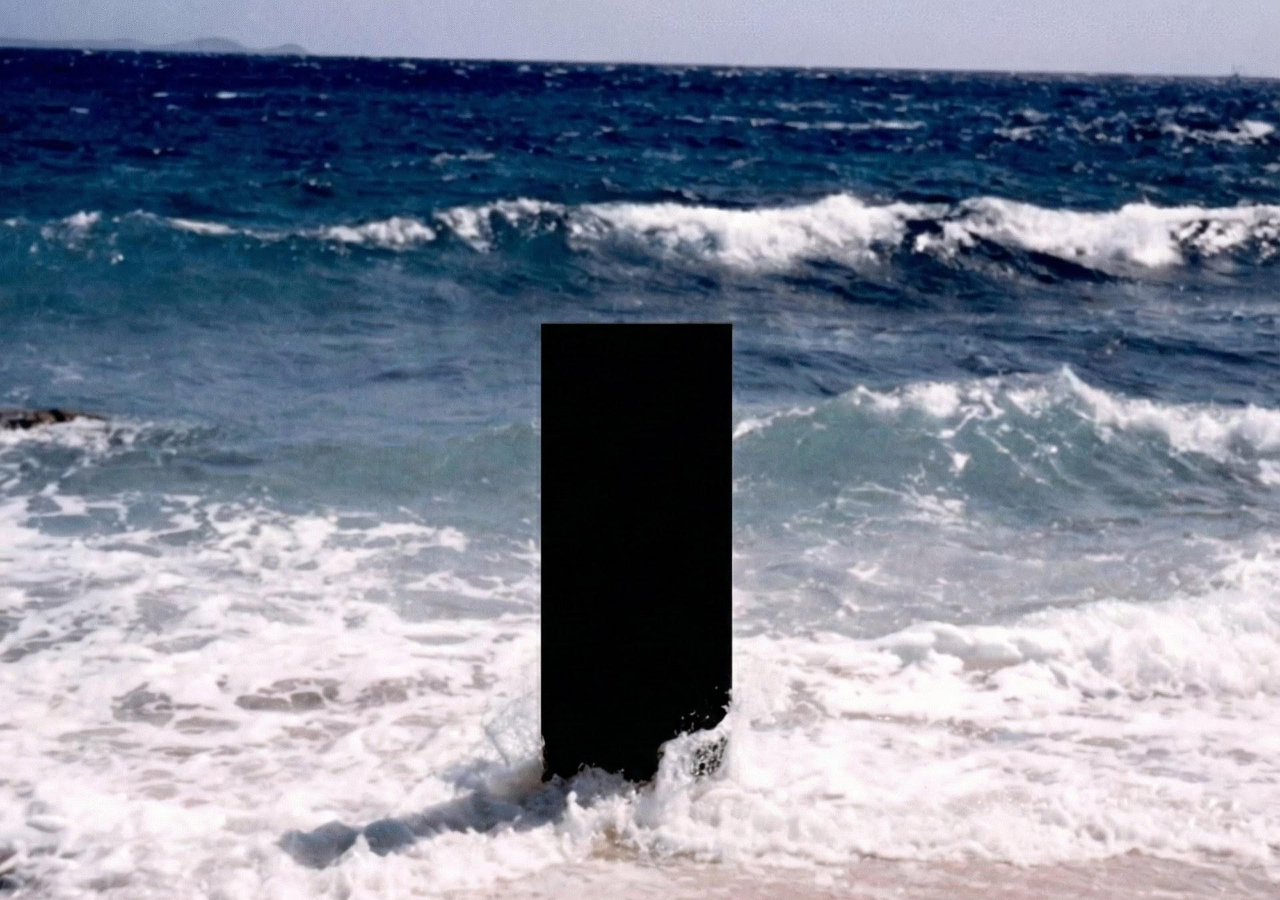
==== commit 1b7bbe66: "vc" ====
--- a/index.html
+++ b/index.html
@@ -33,26 +33,14 @@
       display: block;
     }
 
-    .enter-text {
-      position: absolute;
-      bottom: 40px;
-      left: 50%;
-      transform: translateX(-50%);
-      color: white;
-      font-family: Arial, sans-serif;
-      font-size: 24px;
-      background: rgba(0,0,0,0.5);
-      padding: 12px 20px;
-      border: 1px solid white;
-      letter-spacing: 2px;
-    }
+    
   </style>
 </head>
 <body>
 
-  <a href="index.html" class="home-button">
+  <a href="open.html" class="home-button">
     <img src="video archive/9.jpeg" alt="Enter Site">
-    <div class="enter-text">CLICK TO ENTER</div>
+    <div class="enter-text"></div>
   </a>
 
 </body>
